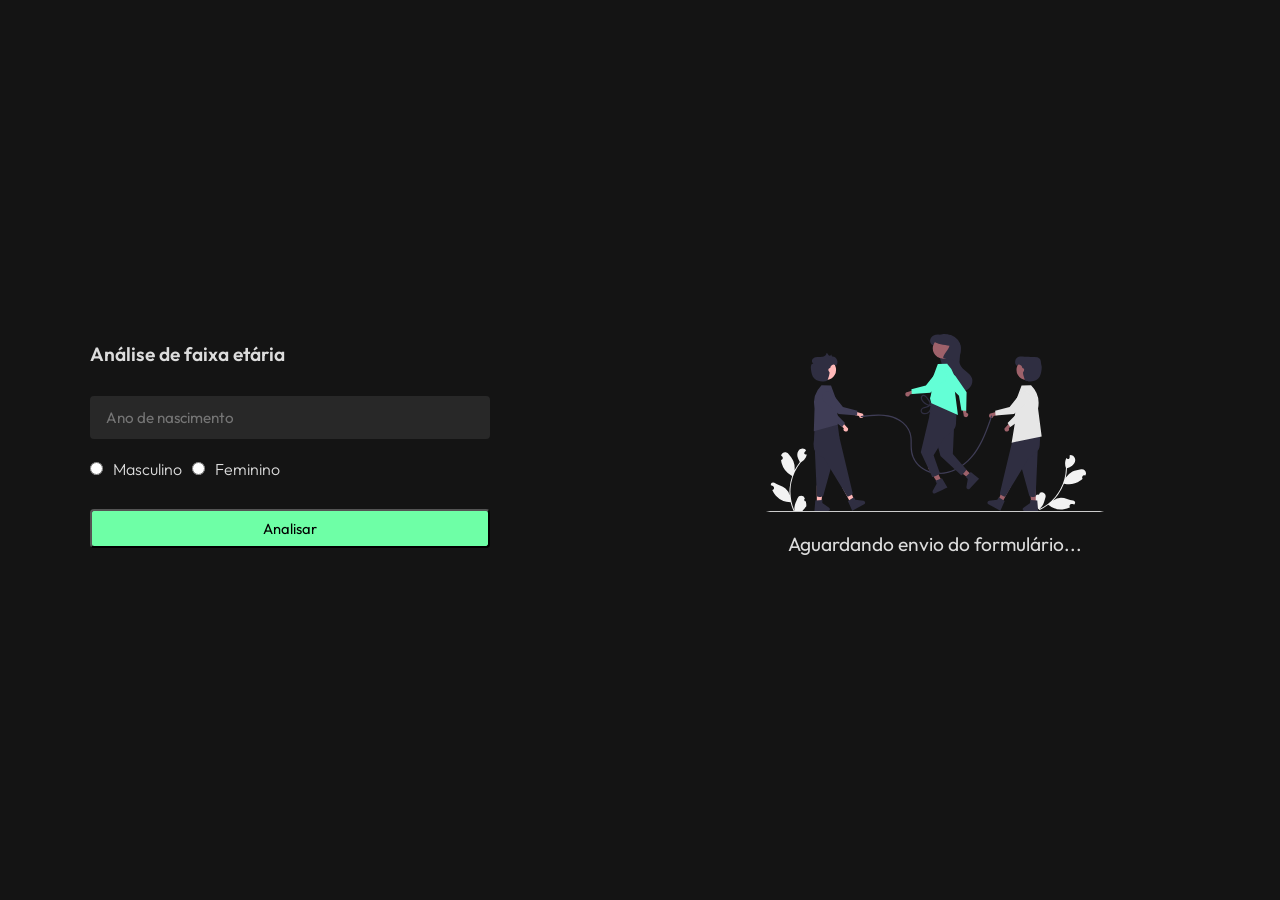
==== 2-bimestre/aula-30-05/index.html @ e011090f "Desafio da aula do 30-05" ====
<!DOCTYPE html>
<html lang="en">
<head>
    <!-- Metas -->
    <meta charset="UTF-8">
    <meta http-equiv="X-UA-Compatible" content="IE=edge">
    <meta name="viewport" content="width=device-width, initial-scale=1.0">
    
    <!-- General -->
    <title>Desafio IW - 30-05</title>
    <link rel="stylesheet" href="./style.css">
</head>
<body>
    <!-- Main Container -->
    <main>
        <!-- Form -->
        <div class="form">
            <h1>Análise de faixa etária</h1>
    
            <form>
                <input id="ano" type="number" placeholder="Ano de nascimento">
    
                <fieldset id="genero">
                    <input type="radio" name="gender" id="masculino" value="masc">
                    <label for="masculino">Masculino</label>
                    
                    <input type="radio" name="gender" id="feminino" value="fem">
                    <label for="feminino">Feminino</label>
                </fieldset>
    
                <button>Analisar</button>
            </form>
        </div>
        
        <!-- Output -->
        <div class="output">
            <figure>
                <img src="./img/children.svg" alt="Children playing.">
            </figure>
            <h2>Aguardando envio do formulário...</h2>
            <p></p>
        </div>
    </main>

    <!-- Application -->
    <script src="./app.js"></script>
</body>
</html>
---- 2-bimestre/aula-30-05/style.css ----
/* Outfit */
@import url(https://fonts.googleapis.com/css?family=Outfit:100,200,300,regular,500,600,700,800,900);

/* Reset */
*{
    margin: 0;
    padding: 0;
    box-sizing: border-box;
    outline: none;
    text-decoration: none;
    font-family: 'Outfit', sans-serif;
    -webkit-tap-highlight-color: transparent;
}

/* General */
html,body{
    min-height: 100vh;
    scroll-behavior: smooth;
}
body{
    display: flex;
    flex-direction: column;
    justify-content: center;
    align-items: center;
    background-color: rgb(20,20,20);
    color: rgb(220,220,220);
}
::-webkit-outer-spin-button, ::-webkit-inner-spin-button{
    appearance: none;
}

/* Application */
main{
    width: 90%;
    max-width: 1100px;
    display: flex;
    align-items: center;
    justify-content: space-between;
    gap: 80px;
}

/* Form */
.form{
    width: 100%;
    max-width: 700px;
}
.form h1{
    -webkit-user-select: none;
    user-select: none;
    font-size: 1.2rem;
    font-weight: 600;
    margin-bottom: 30px;
}
.form form{
    -webkit-user-select: none;
    user-select: none;
    display: flex;
    flex-direction: column;
    gap: 20px;
    width: 100%;
    max-width: 400px;
}
.form input#ano{
    width: 100%;
    font-size: .95rem;
    border-radius: 4px;
    border: none;
    padding: 12px 16px;
    background-color: rgb(40, 40, 40);
    color: rgb(220, 220, 220);
}
.form fieldset#genero{
    border: none;
    display: flex;
    gap: 10px;
    font-weight: 300;
    align-items: center;
    width: 100%;
}
.form form button{
    margin: 10px 0;
    padding: 8px 14px;
    font-size: .92rem;
    border-radius: 4px;
    cursor: pointer;
    background-color: rgb(110, 255, 166);
    transition: transform .2s ease;
}
.form form button:active{
    transform: scale(0.95);
}

/* Output */
.output{
    text-align: center;
    -webkit-user-select: none;
    user-select: none;
    width: 100%;
    max-width: 700px;
}
.output figure{
    width: 100%;
    margin: 0 auto;
    border-radius: 10px;
    overflow: hidden;
    max-width: 350px;
    max-height: 350px;
}
.output figure img{
    width: 100%;
    object-fit: cover;
    display: block;
}
.output h2{
    margin: 20px 0 10px;
    font-size: 1.2rem;
    font-weight: 400;
    text-align: center;
}
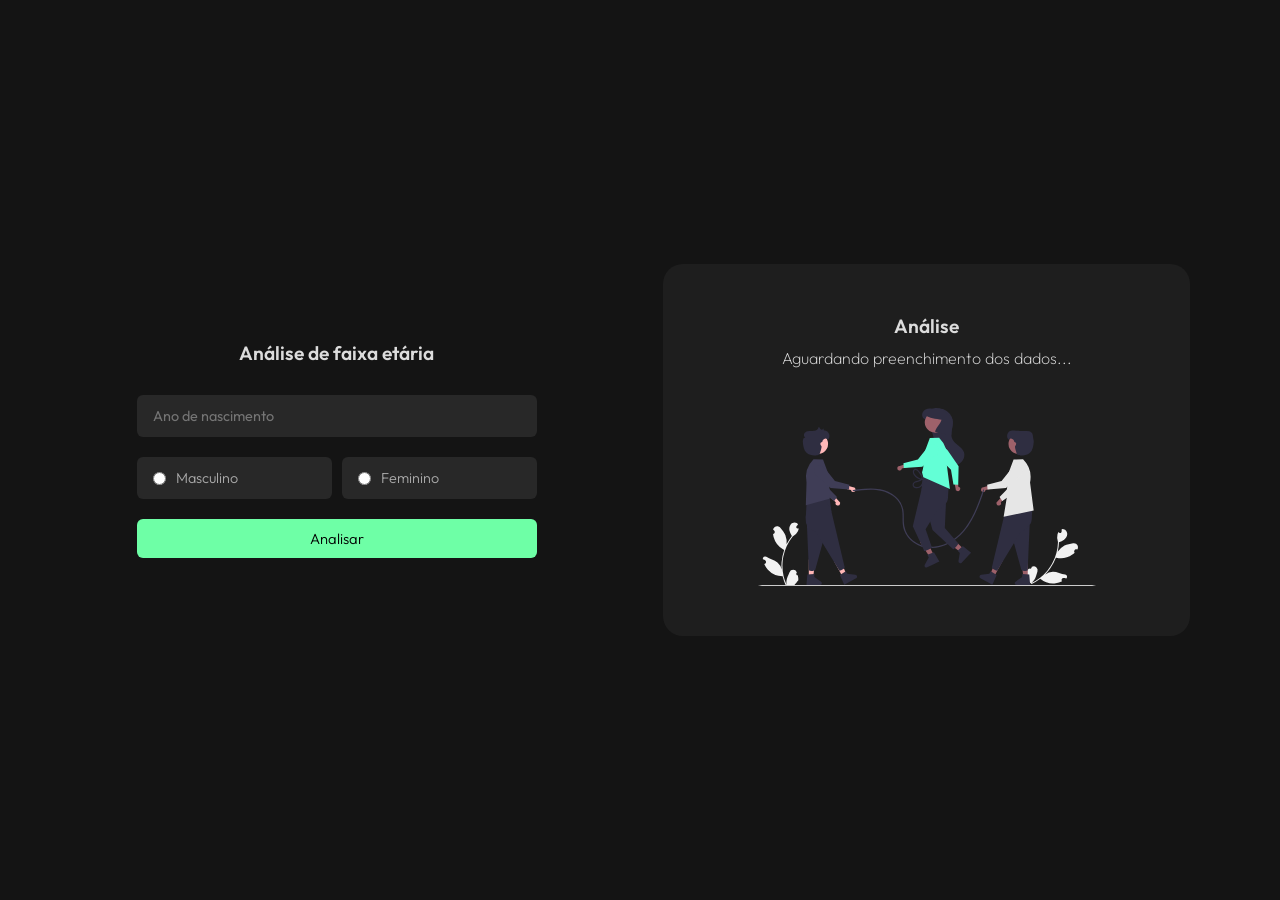
==== commit a0d56a26: "Improvements." ====
--- a/2-bimestre/aula-30-05/index.html
+++ b/2-bimestre/aula-30-05/index.html
@@ -21,11 +21,16 @@
                 <input id="ano" type="number" placeholder="Ano de nascimento">
     
                 <fieldset id="genero">
-                    <input type="radio" name="gender" id="masculino" value="masc">
-                    <label for="masculino">Masculino</label>
                     
-                    <input type="radio" name="gender" id="feminino" value="fem">
-                    <label for="feminino">Feminino</label>
+                    <label for="masculino">
+                        <input type="radio" name="gender" id="masculino" value="masc">
+                        Masculino
+                    </label>
+                    
+                    <label for="feminino">
+                        <input type="radio" name="gender" id="feminino" value="fem">
+                        Feminino
+                    </label>
                 </fieldset>
     
                 <button>Analisar</button>
@@ -34,11 +39,11 @@
         
         <!-- Output -->
         <div class="output">
+            <h2>Análise</h2>
+            <p>Aguardando preenchimento dos dados...</p>
             <figure>
                 <img src="./img/children.svg" alt="Children playing.">
             </figure>
-            <h2>Aguardando envio do formulário...</h2>
-            <p></p>
         </div>
     </main>
 
--- a/2-bimestre/aula-30-05/style.css
+++ b/2-bimestre/aula-30-05/style.css
@@ -47,11 +47,13 @@
 .form h1{
     -webkit-user-select: none;
     user-select: none;
+    text-align: center;
     font-size: 1.2rem;
     font-weight: 600;
     margin-bottom: 30px;
 }
 .form form{
+    margin: 0 auto;
     -webkit-user-select: none;
     user-select: none;
     display: flex;
@@ -62,26 +64,39 @@
 }
 .form input#ano{
     width: 100%;
-    font-size: .95rem;
-    border-radius: 4px;
+    font-size: .9rem;
+    border-radius: 6px;
     border: none;
     padding: 12px 16px;
     background-color: rgb(40, 40, 40);
     color: rgb(220, 220, 220);
 }
+.form label{
+    display: flex;
+    align-items: center;
+    gap: 10px;
+    cursor: pointer;
+    color: rgb(171, 171, 171);
+    padding: 12px 16px;
+    background-color: rgb(40, 40, 40);
+    border-radius: 6px;
+    width: 100%;
+}
 .form fieldset#genero{
     border: none;
     display: flex;
     gap: 10px;
+    font-size: .9rem;
     font-weight: 300;
-    align-items: center;
+    justify-content: stretch;
     width: 100%;
 }
 .form form button{
-    margin: 10px 0;
-    padding: 8px 14px;
+    padding: 10px 14px;
     font-size: .92rem;
-    border-radius: 4px;
+    border: none;
+    font-weight: 300;
+    border-radius: 6px;
     cursor: pointer;
     background-color: rgb(110, 255, 166);
     transition: transform .2s ease;
@@ -97,6 +112,9 @@
     user-select: none;
     width: 100%;
     max-width: 700px;
+    background-color: rgb(30, 30, 30);
+    padding: 50px 30px;
+    border-radius: 20px;
 }
 .output figure{
     width: 100%;
@@ -104,7 +122,7 @@
     border-radius: 10px;
     overflow: hidden;
     max-width: 350px;
-    max-height: 350px;
+    max-height: 230px;
 }
 .output figure img{
     width: 100%;
@@ -112,8 +130,12 @@
     display: block;
 }
 .output h2{
-    margin: 20px 0 10px;
+    -webkit-user-select: none;
+    user-select: none;
     font-size: 1.2rem;
-    font-weight: 400;
-    text-align: center;
+    font-weight: 600;
+}
+.output p{
+    margin: 10px 0 40px;
+    font-weight: 200;
 }
